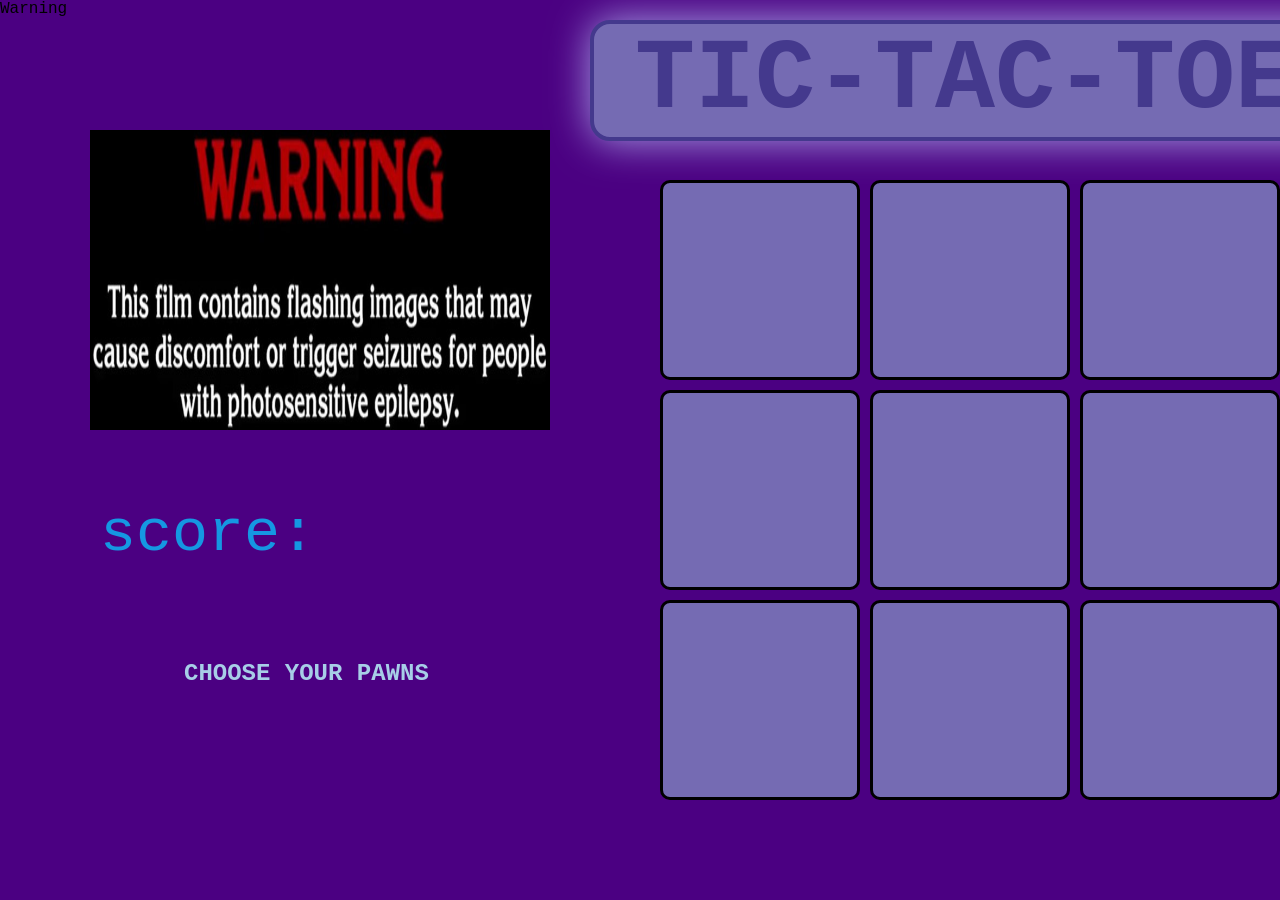
==== TTT.html @ 1e7e043c "Initial commit" ====
<!DOCTYPE html>
<html lang="en">

<head>
    <meta charset="UTF-8">
    <meta name="viewport" content="width=device-width, initial-scale=1.0">
    <title>TIC-TAC-TOE</title>
    <link rel="stylesheet" href="/css/style.css">
</head>

<body>
    <header>
        <h1 class="title">TIC-TAC-TOE</h1>

        <h1 class="playerOne">name</h1>
        <p class="score-1">score:</p>

        <h1 class="playerTwo">name</h1>
        <p class="score-2">score:</p>

        <h2>CHOOSE YOUR PAWNS</h2>
        <!-- <img class="cross" src="/img/cross-2.png">
        <img class="circle" src="/img/circle.png"> -->
        <img class="warning" src="/img/4370.jpg"> 

        
        
        
        
        
        

        <!-- <h1>Computer games won</h1> -->

    </header>
    <main>



        <div class="tile">

            <!-- <img class="cross-2" src="/img/cross-2.png"> -->
            <!-- <img class="circle" src="/img/circle.png"> -->

        </div>

        <div class="tile">

            <!-- <img class="cross-2" src="/img/cross-2.png"> -->
            <!-- <img class="circle" src="/img/circle.png"> -->

        </div>

        <div class="tile">

            <!-- <img class="cross-2" src="/img/cross-2.png"> -->
            <!-- <img class="circle" src="/img/circle.png"> -->

        </div>

        <div class="tile">

            <!-- <img class="cross-2" src="/img/cross-2.png"> -->
            <!-- <img class="circle" src="/img/circle.png"> -->


        </div>

        <div class="tile">

            <!-- <img class="cross-2" src="/img/cross-2.png"> -->
            <!-- <img class="circle" src="/img/circle.png"> -->

        </div>

        <div class="tile">

            <!-- <img class="cross-2" src="/img/cross-2.png"> -->
            <!-- <img class="circle-2" src="/img/circle.png"> -->
        </div>

        <div class="tile">
            <!-- <img class="cross-2" src="/img/cross-2.png"> -->
            <!-- <img class="circle-2" src="/img/circle.png"> -->
        </div>

        <div class="tile">
            <!-- <img class="cross-2" src="/img/cross-2.png"> -->
            <!-- <img class="circle-2" src="/img/circle.png"> -->
        </div>

        <div class="tile">
            <!-- <img class="cross-2" src="/img/cross-2.png"> -->
            <!-- <img class="circle" src="/img/circle.png"> -->
        </div>





    </main>
Warning
    <footer>
        <button class="retry-button">new round</button>
        <button class="rules-button">Game rules</button>
        <div>

        </div>
        <div class="rules">
            <ol>
                <li>each player chooses which Pawns he wants to control.</li>
                <li>You can place your pawns in the field by clicking 1 of the 9 tiles.</li>
                <li>You can win by having three pawns horizontal,vertical, or tilted.</li>
                <li>But place your pawns smart because your opponent can sabotage you.</li>
                <li>if you win the game you get a point to your name,then you can retry.</li>
            </ol>
        </div>
        <script src="/main.js"></script>
    </footer>
</body>

</html>
---- css/style.css ----
* {
    padding: 0;
    margin: 0;
    box-sizing: border-box;
    font-family: monospace, Lucida;
    animation-name:title;
    animation-duration:2s;
    animation-iteration-count:infinite;
}

img{
    width: 460px;
    height:300px;
    position: absolute;
    left:90px;
    top:130px;

}


:root {}


body {
    background-color: rgb(75, 0, 130);
    /* background-image: url(/img/blue\ background.jpg); */
}


h2 {
    position: absolute;
    left: 184px;
    top: 660px;
    color: rgb(167, 206, 231);
}


.playerOne {
    color: rgb(16, 197, 188);
    font-size: 60px;
    position: absolute;
    top: 200px;
    left: 100px;
    animation: flicker 1.5s infinite alternate;

}

.playerTwo {
    color: rgb(16, 197, 188);
    font-size: 60px;
    position: absolute;
    top: 440px;
    left: 100px;
    animation: flicker 1.5s infinite alternate;




}

.score-1 {
    color: rgb(21, 151, 226);
    font-size: 60px;
    position: absolute;
    top: 260px;
    left: 100px;
    animation: flicker 1.5s infinite alternate;


}

.score-2 {
    color: rgb(21, 151, 226);
    font-size: 60px;
    position: absolute;
    top: 500px;
    left: 100px;
    animation: flicker 1.5s infinite alternate;



}

.tile {
    width: 200px;
    height: 200px;
    background-color: rgb(117, 107, 179);
    color: white;
    box-sizing: border-box;
    position: absolute;
    border-radius: 10px;
    border: 3px solid rgb(0, 0, 0);
    animation-name: title;
    animation-duration: 1s;
    animation-iteration-count: infinite;

}


.tile:nth-child(1) {
    top: 180px;
    left: 660px;

}


.tile:nth-child(2) {
    top: 180px;
    left: 870px;
}


.tile:nth-child(3) {
    top: 180px;
    left: 1080px;
}


.tile:nth-child(4) {
    top: 390px;
    left: 660px;
}


.tile:nth-child(5) {
    top: 390px;
    left: 870px;
}


.tile:nth-child(6) {
    top: 390px;
    left: 1080px;
}


.tile:nth-child(7) {
    top: 600px;
    left: 660px
}


.tile:nth-child(8) {
    top: 600px;
    left: 870px;
}


.tile:nth-child(9) {
    top: 600px;
    left: 1080px;
}




.cross-2 {
    width: 200px;
    height: 200px;
}

.circle-2 {
    width: 200px;
    height: 200px;
}


.cross {
    width: 80px;
    height: 80px;
    border: 5px solid rgb(43, 43, 172);
    position: absolute;
    left: 300px;
    top: 700px;
    background-color: rgb(117, 107, 179);
}

.circle {
    width: 80px;
    height: 80px;
    border: 5px solid rgb(43, 43, 172);
    position: absolute;
    left: 200px;
    top: 700px;
    background-color: rgb(117, 107, 179);

}

.rules {
    position: absolute;
    right: 40px;
    top: 450px;
    border: 7px solid black;
    border-radius: 20px;
    background-color: rgb(117, 107, 179);
    color: blanchedalmond;
    width: 510px;
    height: 200px;
    display: none;
    padding-left: 32px;
    box-sizing: border-box;
}



button {
    width: 200px;
    height: 100px;
    border: 5px solid rgb(8, 37, 103);
    background-color: rgb(117, 107, 179);
    color: rgb(8, 37, 103);
    position: absolute;
    left: 1490px;
    top: 250px;
    border-radius: 10px;
    font-size: 40px;

    animation-name: title;
    animation-duration: 1s;
    animation-iteration-count: infinite;

}

.retry-button {
    width: 200px;
    height: 100px;
    border: 5px solid rgb(8, 37, 103);
    background-color: rgb(117, 107, 179);
    color: rgb(8, 37, 103);
    position: absolute;
    left: 1490px;
    top: 100px;
    border-radius: 10px;
    font-size: 40px;
}



.tile:hover {
    background-color: rgb(68, 57, 141);
    border: 4px solid rgb(0, 0, 0);
    box-shadow: rgb(238, 238, 238) 1px 0px 40px;
}

.cross:hover {
    background-color: rgb(68, 57, 141);
}

.circle:hover {
    background-color: rgb(68, 57, 141);

}

button:hover {
    background-color: rgb(117, 107, 179);
    color: black;
    box-shadow: 0 12px 16px 0 rgba(0, 0, 0, 0.24), 0 17px 50px 0 rgba(0, 0, 0, 0.377);
    border: 5px solid black;
    box-shadow: rgb(167, 162, 230) 1px 0px 40px;
}

.title {
    position: absolute;
    left: 590px;
    top: 20px;
    color: rgb(68, 57, 141);
    font-size: 100px;
    border: 4px solid rgb(68, 57, 141);
    border-radius: 20px;
    background-color: rgb(117, 107, 179);
    box-shadow: rgb(167, 162, 230) 1px 0px 40px;
    width: 750px;
    text-align: center;

    /* animation-name:title;
    animation-duration:4s;
    animation-iteration-count:50000; */

}


/* (normal version) */


/* @keyframes title {
    0% {
        background-color: rgb(117, 107, 179);
    }

    20% {
        background-color: rgb(153, 46, 234);
    }

    40% {
        background-color: rgb(63, 107, 210);
    }

    60% {
        background-color: rgb(153, 46, 234);
    }

    80% {
        background-color: rgb(63, 107, 210);
    }

    100% {
        background-color: rgb(117, 107, 179);
    }

} */


/* (retard version) */


@keyframes title {
    0% {
        background-color: rgb(109, 179, 107);
        color:rgb(211, 156, 7);
    }

    20% {
        background-color: rgb(46, 215, 234);
        color:rgb(211, 156, 7);
    }

    40% {
        background-color: rgb(255, 0, 221);
        color:rgb(252, 6, 121);
    }

    60% {
        background-color: rgb(179, 255, 0);
        color:rgb(61, 235, 8);
    }

    80% {
        background-color: rgb(255, 0, 0);
    }

    100% {
        background-color: rgb(112, 179, 107);
    }
}


.playerOne .playerTwo .score-1 .score-2 {
    color: #fff;

}

@keyframes flicker {

    0%,
    18%,
    22%,
    25%,
    53%,
    57%,
    100% {

        text-shadow:
            0 0 4px rgb(115, 30, 226),
            0 0 11px rgb(115, 30, 226),
            0 0 19px rgb(115, 30, 226),
            0 0 40px rgb(115, 30, 226),
            0 0 80px rgb(115, 30, 226),
            0 0 90px rgb(141, 59, 248),
            0 0 100px rgb(115, 30, 226),
            0 0 150px rgb(115, 30, 226);

    }

    20%,
    24%,
    55% {
        text-shadow: none;
    }
}
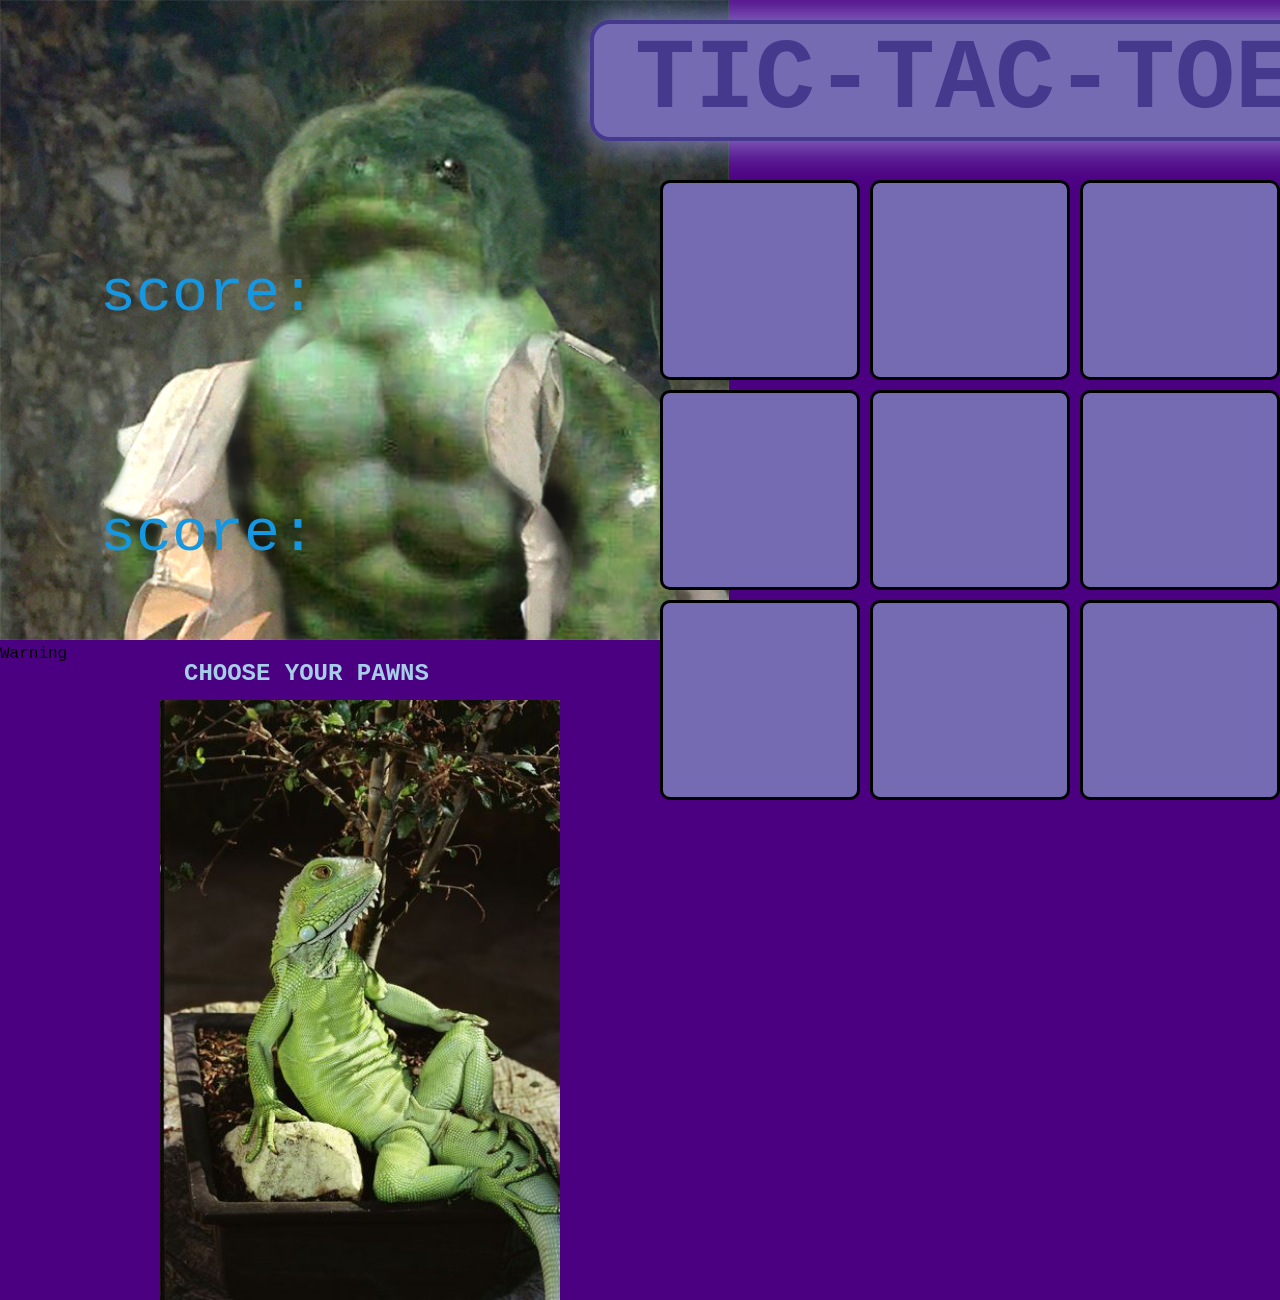
==== commit 01c03823: "perfectie" ====
--- a/TTT.html
+++ b/TTT.html
@@ -21,7 +21,11 @@
         <h2>CHOOSE YOUR PAWNS</h2>
         <!-- <img class="cross" src="/img/cross-2.png">
         <img class="circle" src="/img/circle.png"> -->
-        <img class="warning" src="/img/4370.jpg"> 
+        <!-- <img class="warning" src="/img/4370.jpg">  -->
+        <!-- <img class="metal-pipe" src="/img/metalpipefalling.jpg"> -->
+        <img class="frogg" src="/img/frog.png">
+        <img class="lizard" src="/lizardo.jpg">
+        <img class="pickle-rick" src="/img/R.jfif">
 
         
         
--- a/css/style.css
+++ b/css/style.css
@@ -7,16 +7,44 @@
     animation-duration:2s;
     animation-iteration-count:infinite;
 }
-
-img{
-    width: 460px;
-    height:300px;
+/* 
+.metal{
+    width: 10px;
+    height:10px;
     position: absolute;
     left:90px;
     top:130px;
 
-}
-
+} */
+
+
+.frog{
+    width: 100px;
+    height:200px;
+    position: absolute;
+    left:160px;
+    top:130px;
+
+}
+
+.lizard{
+    width: 400px;
+    height:600px;
+    position: absolute;
+    left:160px;
+    top:700px;
+
+}
+
+
+.pickle-rick{
+    width: 400px;
+    height:600px;
+    position: absolute;
+    left:1360px;
+    top:400px;
+
+}
 
 :root {}
 
